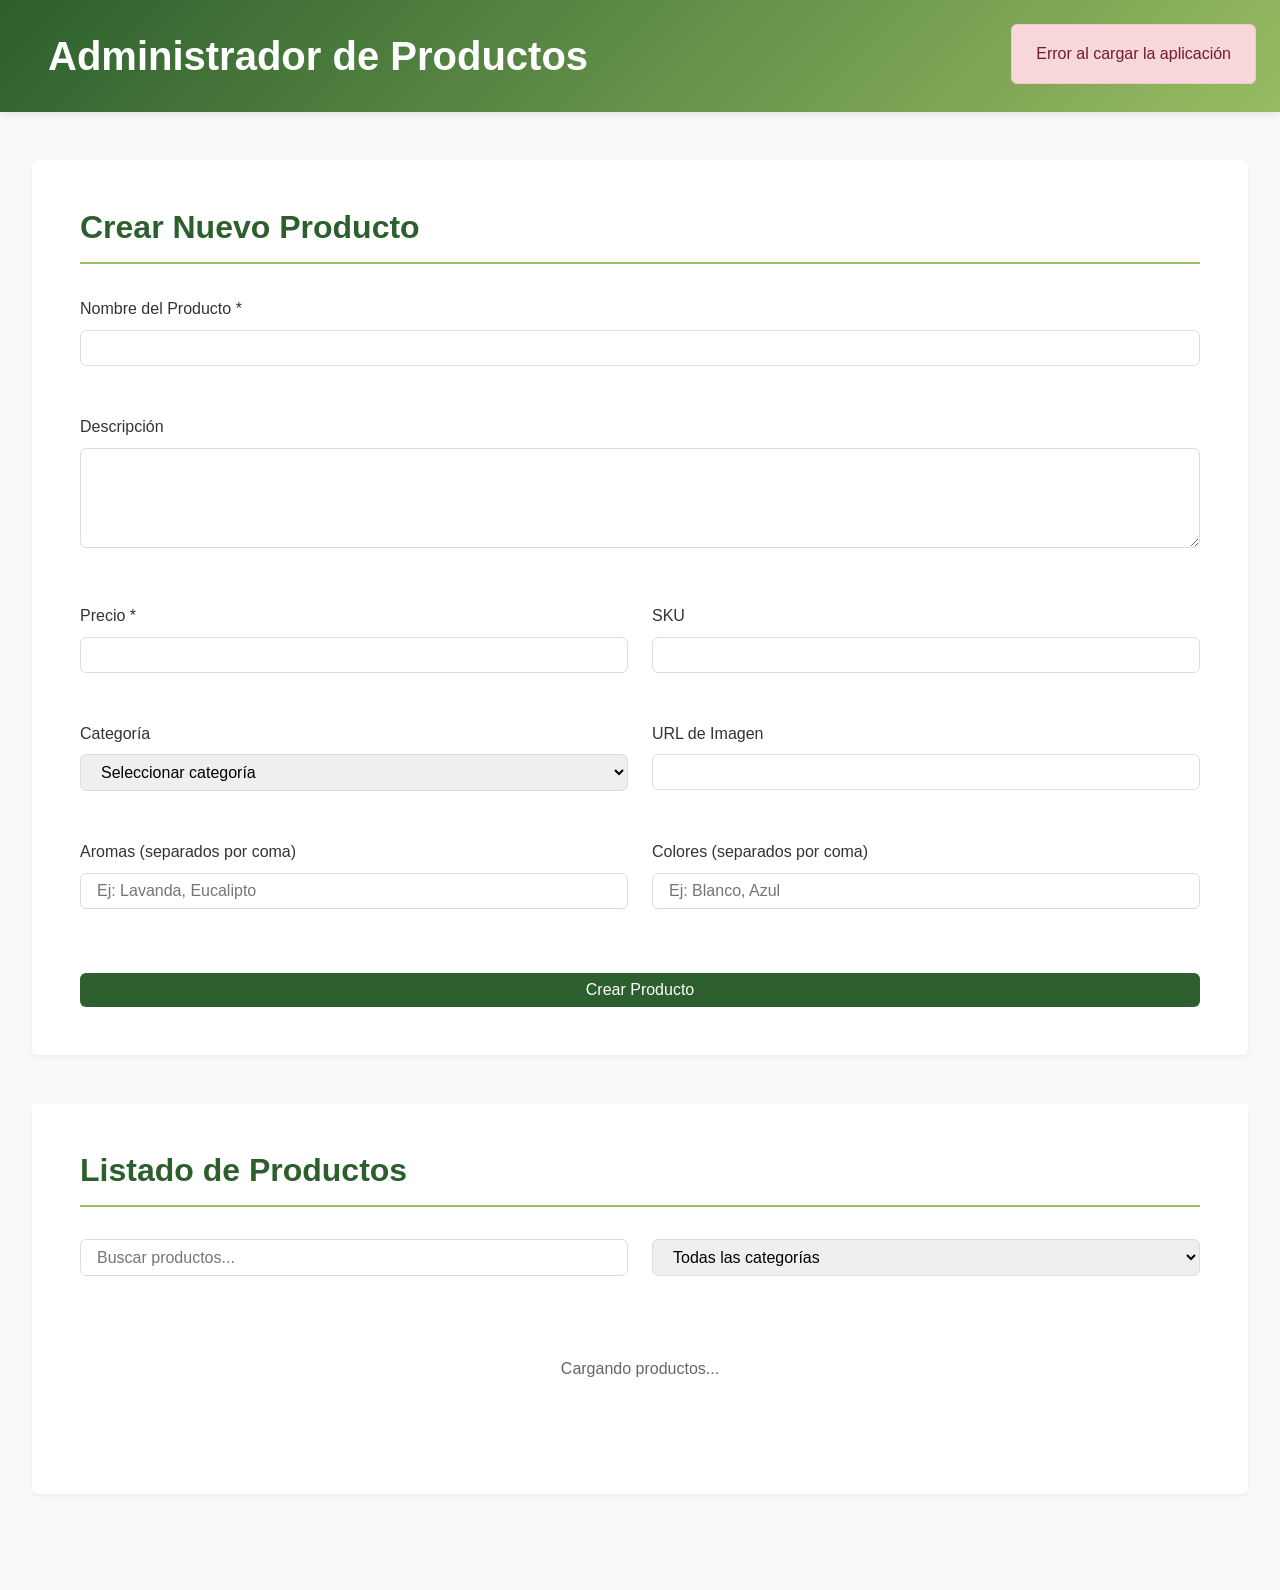
==== admin/index.html @ fb4ae6ca "Inicial" ====
<!DOCTYPE html>
<html lang="es">
<head>
    <meta charset="UTF-8">
    <meta name="viewport" content="width=device-width, initial-scale=1.0">
    <title>Administrador de Productos - Enebro</title>
    <link rel="stylesheet" href="../css/styles.css">
    <link rel="stylesheet" href="../css/admin.css">
</head>
<body>
    <div class="admin-container">
        <header class="admin-header">
            <h1>Administrador de Productos</h1>
            <nav class="admin-nav">
                <a href="../index.html" class="btn btn-secondary">Volver a Tienda</a>
            </nav>
        </header>

        <main class="admin-main">
            <!-- Sección de Crear Producto -->
            <section class="admin-section">
                <h2>Crear Nuevo Producto</h2>
                <form id="formCrearProducto" class="form-crear-producto">
                    <div class="form-group">
                        <label for="nombre">Nombre del Producto *</label>
                        <input type="text" id="nombre" name="nombre" required>
                    </div>

                    <div class="form-group">
                        <label for="descripcion">Descripción</label>
                        <textarea id="descripcion" name="descripcion" rows="4"></textarea>
                    </div>

                    <div class="form-row">
                        <div class="form-group">
                            <label for="precio">Precio *</label>
                            <input type="number" id="precio" name="precio" step="0.01" required>
                        </div>

                        <div class="form-group">
                            <label for="sku">SKU</label>
                            <input type="text" id="sku" name="sku">
                        </div>
                    </div>

                    <div class="form-row">
                        <div class="form-group">
                            <label for="categoria">Categoría</label>
                            <select id="categoria" name="categoria">
                                <option value="">Seleccionar categoría</option>
                            </select>
                        </div>

                        <div class="form-group">
                            <label for="imagen">URL de Imagen</label>
                            <input type="url" id="imagen" name="imagen">
                        </div>
                    </div>

                    <div class="form-row">
                        <div class="form-group">
                            <label for="aromas">Aromas (separados por coma)</label>
                            <input type="text" id="aromas" name="aromas" placeholder="Ej: Lavanda, Eucalipto">
                        </div>

                        <div class="form-group">
                            <label for="colores">Colores (separados por coma)</label>
                            <input type="text" id="colores" name="colores" placeholder="Ej: Blanco, Azul">
                        </div>
                    </div>

                    <button type="submit" class="btn btn-primary">Crear Producto</button>
                </form>
            </section>

            <!-- Sección de Listado de Productos -->
            <section class="admin-section">
                <h2>Listado de Productos</h2>
                
                <div class="filtros">
                    <input type="text" id="buscar" placeholder="Buscar productos..." class="input-buscar">
                    <select id="filtroCategoria" class="select-filtro">
                        <option value="">Todas las categorías</option>
                    </select>
                </div>

                <div id="listaProductos" class="tabla-productos">
                    <p class="cargando">Cargando productos...</p>
                </div>
            </section>
        </main>
    </div>

    <script src="../js/modules/api.js"></script>
    <script src="../js/modules/productManager.js"></script>
    <script src="../js/admin/admin.js"></script>
</body>
</html>
---- css/styles.css ----
/* ===========================
   Estilos Generales
   =========================== */

* {
    margin: 0;
    padding: 0;
    box-sizing: border-box;
}

:root {
    --color-primary: #2c5f2d;
    --color-secondary: #97bc62;
    --color-accent: #d4a574;
    --color-light: #f5f5f5;
    --color-dark: #333;
    --color-border: #ddd;
    --color-error: #dc3545;
    --color-success: #28a745;
    --color-warning: #ffc107;
    --color-info: #17a2b8;
    
    --spacing-xs: 0.25rem;
    --spacing-sm: 0.5rem;
    --spacing-md: 1rem;
    --spacing-lg: 1.5rem;
    --spacing-xl: 2rem;
    --spacing-2xl: 3rem;
    
    --border-radius: 0.375rem;
    --transition: all 0.3s ease;
}

html {
    font-size: 16px;
}

body {
    font-family: 'Segoe UI', Tahoma, Geneva, Verdana, sans-serif;
    color: var(--color-dark);
    background-color: #fff;
    line-height: 1.6;
}

/* ===========================
   Tipografía
   =========================== */

h1, h2, h3, h4, h5, h6 {
    font-weight: 600;
    line-height: 1.2;
    margin-bottom: var(--spacing-md);
    color: var(--color-dark);
}

h1 {
    font-size: 2.5rem;
}

h2 {
    font-size: 2rem;
}

h3 {
    font-size: 1.5rem;
}

h4 {
    font-size: 1.25rem;
}

p {
    margin-bottom: var(--spacing-md);
}

a {
    color: var(--color-primary);
    text-decoration: none;
    transition: var(--transition);
}

a:hover {
    color: var(--color-secondary);
}

/* ===========================
   Botones
   =========================== */

.btn {
    display: inline-block;
    padding: var(--spacing-sm) var(--spacing-md);
    border: none;
    border-radius: var(--border-radius);
    font-size: 1rem;
    font-weight: 500;
    cursor: pointer;
    transition: var(--transition);
    text-align: center;
    text-decoration: none;
    white-space: nowrap;
}

.btn:hover {
    transform: translateY(-2px);
    box-shadow: 0 4px 8px rgba(0, 0, 0, 0.15);
}

.btn-primary {
    background-color: var(--color-primary);
    color: white;
}

.btn-primary:hover {
    background-color: #1e4620;
}

.btn-secondary {
    background-color: var(--color-secondary);
    color: white;
}

.btn-secondary:hover {
    background-color: #7aa84f;
}

.btn-danger {
    background-color: var(--color-error);
    color: white;
}

.btn-danger:hover {
    background-color: #c82333;
}

.btn-small {
    padding: var(--spacing-xs) var(--spacing-sm);
    font-size: 0.875rem;
}

.btn-edit {
    background-color: var(--color-info);
    color: white;
}

.btn-edit:hover {
    background-color: #138496;
}

.btn-delete {
    background-color: var(--color-error);
    color: white;
}

.btn-delete:hover {
    background-color: #c82333;
}

/* ===========================
   Formularios
   =========================== */

.form-group {
    margin-bottom: var(--spacing-lg);
}

.form-row {
    display: grid;
    grid-template-columns: 1fr 1fr;
    gap: var(--spacing-lg);
}

label {
    display: block;
    margin-bottom: var(--spacing-sm);
    font-weight: 500;
    color: var(--color-dark);
}

input[type="text"],
input[type="email"],
input[type="password"],
input[type="number"],
input[type="url"],
textarea,
select {
    width: 100%;
    padding: var(--spacing-sm) var(--spacing-md);
    border: 1px solid var(--color-border);
    border-radius: var(--border-radius);
    font-size: 1rem;
    font-family: inherit;
    transition: var(--transition);
}

input[type="text"]:focus,
input[type="email"]:focus,
input[type="password"]:focus,
input[type="number"]:focus,
input[type="url"]:focus,
textarea:focus,
select:focus {
    outline: none;
    border-color: var(--color-primary);
    box-shadow: 0 0 0 3px rgba(44, 95, 45, 0.1);
}

textarea {
    resize: vertical;
    min-height: 100px;
}

/* ===========================
   Alertas
   =========================== */

.alerta {
    padding: var(--spacing-md) var(--spacing-lg);
    margin-bottom: var(--spacing-md);
    border-radius: var(--border-radius);
    font-weight: 500;
    position: fixed;
    top: var(--spacing-lg);
    right: var(--spacing-lg);
    z-index: 1000;
    max-width: 400px;
    animation: slideIn 0.3s ease;
}

@keyframes slideIn {
    from {
        transform: translateX(400px);
        opacity: 0;
    }
    to {
        transform: translateX(0);
        opacity: 1;
    }
}

.alerta-error {
    background-color: #f8d7da;
    color: #721c24;
    border: 1px solid #f5c6cb;
}

.alerta-exito {
    background-color: #d4edda;
    color: #155724;
    border: 1px solid #c3e6cb;
}

.alerta-warning {
    background-color: #fff3cd;
    color: #856404;
    border: 1px solid #ffeeba;
}

.alerta-info {
    background-color: #d1ecf1;
    color: #0c5460;
    border: 1px solid #bee5eb;
}

/* ===========================
   Header de Tienda
   =========================== */

.tienda-header {
    background: linear-gradient(135deg, var(--color-primary) 0%, var(--color-secondary) 100%);
    color: white;
    padding: var(--spacing-xl) var(--spacing-2xl);
    box-shadow: 0 2px 8px rgba(0, 0, 0, 0.1);
    display: flex;
    justify-content: space-between;
    align-items: center;
}

.tienda-header h1 {
    margin: 0;
    color: white;
    font-size: 2rem;
}

.tienda-nav {
    display: flex;
    gap: var(--spacing-lg);
}

.tienda-main {
    max-width: 1400px;
    margin: 0 auto;
    padding: var(--spacing-xl);
}

.tienda-main h2 {
    color: var(--color-primary);
    margin-bottom: var(--spacing-xl);
}

/* ===========================
   Productos (Tienda)
   =========================== */

#productos {
    display: grid;
    grid-template-columns: repeat(auto-fill, minmax(250px, 1fr));
    gap: var(--spacing-lg);
}

.producto {
    background: white;
    border: 1px solid var(--color-border);
    border-radius: var(--border-radius);
    padding: var(--spacing-lg);
    transition: var(--transition);
    box-shadow: 0 2px 4px rgba(0, 0, 0, 0.1);
    display: flex;
    flex-direction: column;
}

.producto:hover {
    box-shadow: 0 8px 16px rgba(0, 0, 0, 0.15);
    transform: translateY(-4px);
}

.producto-imagen {
    width: 100%;
    height: 200px;
    object-fit: cover;
    border-radius: var(--border-radius);
    margin-bottom: var(--spacing-md);
}

.producto h2 {
    font-size: 1.25rem;
    margin-bottom: var(--spacing-md);
    color: var(--color-primary);
}

.producto-descripcion {
    margin-bottom: var(--spacing-md);
    color: #666;
    flex-grow: 1;
}

.producto-info {
    display: flex;
    justify-content: space-between;
    align-items: center;
    margin-bottom: var(--spacing-md);
    padding-bottom: var(--spacing-md);
    border-bottom: 1px solid var(--color-border);
}

.producto-precio {
    font-weight: 600;
    font-size: 1.5rem;
    color: var(--color-secondary);
}

.producto-sku {
    font-size: 0.85rem;
    color: #999;
    font-family: 'Courier New', monospace;
}

.producto-aromas,
.producto-colores {
    font-size: 0.9rem;
    color: #666;
    margin-bottom: var(--spacing-sm);
}

.producto-aromas strong,
.producto-colores strong {
    color: var(--color-primary);
}

.sin-productos {
    text-align: center;
    padding: var(--spacing-2xl);
    color: #999;
    font-size: 1.1rem;
    grid-column: 1 / -1;
}

/* ===========================
   Responsive
   =========================== */

@media (max-width: 768px) {
    h1 {
        font-size: 2rem;
    }

    h2 {
        font-size: 1.5rem;
    }

    .form-row {
        grid-template-columns: 1fr;
    }

    #productos {
        grid-template-columns: repeat(auto-fill, minmax(200px, 1fr));
        padding: var(--spacing-lg);
    }

    .alerta {
        left: var(--spacing-lg);
        right: var(--spacing-lg);
        max-width: none;
    }
}

@media (max-width: 480px) {
    h1 {
        font-size: 1.5rem;
    }

    h2 {
        font-size: 1.25rem;
    }

    #productos {
        grid-template-columns: 1fr;
    }
}
---- css/admin.css ----
/* ===========================
   Estilos del Administrador
   =========================== */

.admin-container {
    min-height: 100vh;
    background-color: #f9f9f9;
}

.admin-header {
    background: linear-gradient(135deg, var(--color-primary) 0%, var(--color-secondary) 100%);
    color: white;
    padding: var(--spacing-xl) var(--spacing-2xl);
    box-shadow: 0 2px 8px rgba(0, 0, 0, 0.1);
    display: flex;
    justify-content: space-between;
    align-items: center;
}

.admin-header h1 {
    margin: 0;
    color: white;
}

.admin-nav {
    display: flex;
    gap: var(--spacing-lg);
}

.admin-nav .btn {
    background-color: rgba(255, 255, 255, 0.2);
    color: white;
    border: 1px solid rgba(255, 255, 255, 0.3);
}

.admin-nav .btn:hover {
    background-color: rgba(255, 255, 255, 0.3);
}

.admin-main {
    max-width: 1400px;
    margin: 0 auto;
    padding: var(--spacing-2xl) var(--spacing-xl);
}

.admin-section {
    background: white;
    border-radius: var(--border-radius);
    padding: var(--spacing-2xl);
    margin-bottom: var(--spacing-2xl);
    box-shadow: 0 2px 4px rgba(0, 0, 0, 0.05);
}

.admin-section h2 {
    color: var(--color-primary);
    border-bottom: 2px solid var(--color-secondary);
    padding-bottom: var(--spacing-md);
    margin-bottom: var(--spacing-xl);
}

/* ===========================
   Formulario de Crear Producto
   =========================== */

.form-crear-producto {
    display: grid;
    gap: var(--spacing-lg);
}

.form-crear-producto .form-row {
    display: grid;
    grid-template-columns: 1fr 1fr;
    gap: var(--spacing-lg);
}

.form-crear-producto button[type="submit"] {
    align-self: flex-start;
    margin-top: var(--spacing-md);
}

/* ===========================
   Filtros
   =========================== */

.filtros {
    display: grid;
    grid-template-columns: 1fr 1fr;
    gap: var(--spacing-lg);
    margin-bottom: var(--spacing-xl);
}

.input-buscar,
.select-filtro {
    width: 100%;
    padding: var(--spacing-sm) var(--spacing-md);
    border: 1px solid var(--color-border);
    border-radius: var(--border-radius);
    font-size: 1rem;
}

.input-buscar:focus,
.select-filtro:focus {
    outline: none;
    border-color: var(--color-primary);
    box-shadow: 0 0 0 3px rgba(44, 95, 45, 0.1);
}

/* ===========================
   Tabla de Productos
   =========================== */

.tabla-productos {
    overflow-x: auto;
}

.tabla-productos-table {
    width: 100%;
    border-collapse: collapse;
    background: white;
}

.tabla-productos-table thead {
    background-color: var(--color-light);
    border-bottom: 2px solid var(--color-border);
}

.tabla-productos-table th {
    padding: var(--spacing-md);
    text-align: left;
    font-weight: 600;
    color: var(--color-dark);
}

.tabla-productos-table td {
    padding: var(--spacing-md);
    border-bottom: 1px solid var(--color-border);
}

.tabla-productos-table tbody tr {
    transition: var(--transition);
}

.tabla-productos-table tbody tr:hover {
    background-color: #f9f9f9;
}

.producto-fila {
    transition: var(--transition);
}

.producto-fila:hover {
    background-color: rgba(44, 95, 45, 0.02);
}

.producto-nombre {
    font-weight: 600;
    color: var(--color-primary);
}

.producto-descripcion {
    color: #666;
    font-size: 0.9rem;
}

.producto-categoria {
    background-color: var(--color-light);
    padding: var(--spacing-xs) var(--spacing-sm);
    border-radius: var(--border-radius);
    font-size: 0.9rem;
    display: inline-block;
}

.producto-precio {
    font-weight: 600;
    color: var(--color-secondary);
    font-size: 1.1rem;
}

.producto-sku {
    color: #999;
    font-family: 'Courier New', monospace;
    font-size: 0.9rem;
}

.producto-acciones {
    display: flex;
    gap: var(--spacing-sm);
}

.sin-productos {
    text-align: center;
    padding: var(--spacing-2xl);
    color: #999;
    font-size: 1.1rem;
}

.cargando {
    text-align: center;
    padding: var(--spacing-2xl);
    color: #666;
}

/* ===========================
   Responsive
   =========================== */

@media (max-width: 1024px) {
    .admin-header {
        flex-direction: column;
        gap: var(--spacing-lg);
        text-align: center;
    }

    .admin-nav {
        justify-content: center;
    }

    .filtros {
        grid-template-columns: 1fr;
    }

    .form-crear-producto .form-row {
        grid-template-columns: 1fr;
    }

    .tabla-productos-table {
        font-size: 0.9rem;
    }

    .tabla-productos-table th,
    .tabla-productos-table td {
        padding: var(--spacing-sm);
    }

    .producto-acciones {
        flex-direction: column;
    }

    .btn-small {
        width: 100%;
    }
}

@media (max-width: 768px) {
    .admin-main {
        padding: var(--spacing-lg) var(--spacing-md);
    }

    .admin-section {
        padding: var(--spacing-lg);
        margin-bottom: var(--spacing-lg);
    }

    .admin-section h2 {
        font-size: 1.5rem;
    }

    .filtros {
        grid-template-columns: 1fr;
    }

    .form-crear-producto .form-row {
        grid-template-columns: 1fr;
    }

    .tabla-productos {
        overflow-x: auto;
        -webkit-overflow-scrolling: touch;
    }

    .tabla-productos-table {
        min-width: 600px;
    }

    .tabla-productos-table th,
    .tabla-productos-table td {
        padding: var(--spacing-sm) var(--spacing-xs);
        font-size: 0.85rem;
    }

    .producto-descripcion {
        display: none;
    }

    .producto-acciones {
        flex-direction: column;
        gap: var(--spacing-xs);
    }

    .btn-small {
        width: 100%;
        padding: var(--spacing-xs) var(--spacing-xs);
        font-size: 0.75rem;
    }
}

@media (max-width: 480px) {
    .admin-header {
        padding: var(--spacing-lg);
    }

    .admin-header h1 {
        font-size: 1.5rem;
    }

    .admin-main {
        padding: var(--spacing-md);
    }

    .admin-section {
        padding: var(--spacing-md);
    }

    .filtros {
        grid-template-columns: 1fr;
        gap: var(--spacing-md);
    }

    .form-crear-producto .form-row {
        grid-template-columns: 1fr;
    }

    .tabla-productos-table {
        min-width: 500px;
    }

    .tabla-productos-table th,
    .tabla-productos-table td {
        padding: var(--spacing-xs);
        font-size: 0.75rem;
    }

    .producto-nombre {
        font-size: 0.9rem;
    }

    .producto-precio {
        font-size: 0.95rem;
    }

    .btn-small {
        padding: var(--spacing-xs) var(--spacing-xs);
        font-size: 0.7rem;
    }
}

/* ===========================
   Animaciones
   =========================== */

@keyframes fadeIn {
    from {
        opacity: 0;
        transform: translateY(10px);
    }
    to {
        opacity: 1;
        transform: translateY(0);
    }
}

.admin-section {
    animation: fadeIn 0.3s ease;
}

.tabla-productos-table tbody tr {
    animation: fadeIn 0.3s ease;
}
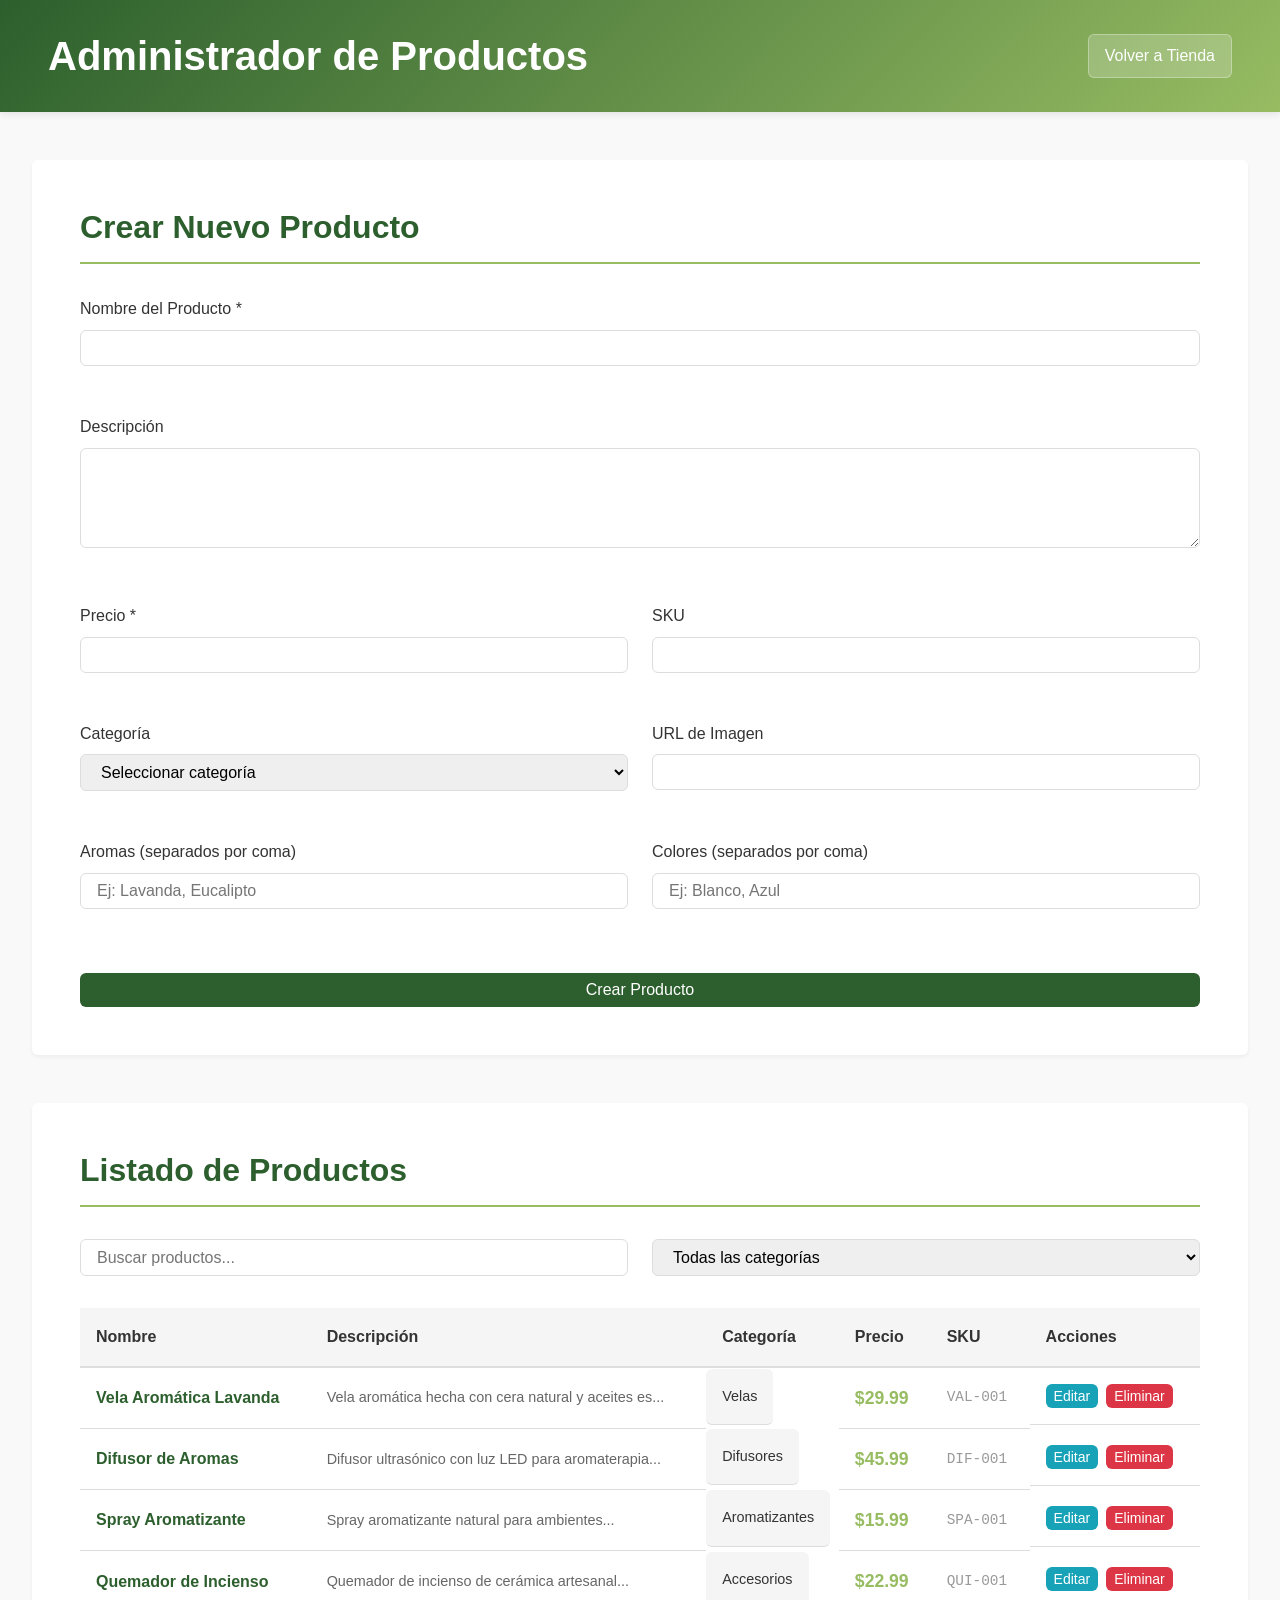
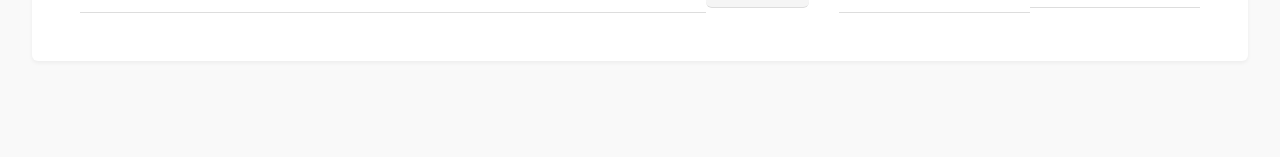
==== commit 79d5705b: "a" ====
--- a/admin/index.html
+++ b/admin/index.html
@@ -91,6 +91,7 @@
         </main>
     </div>
 
+    <script src="../js/modules/mockApi.js"></script>
     <script src="../js/modules/api.js"></script>
     <script src="../js/modules/productManager.js"></script>
     <script src="../js/admin/admin.js"></script>
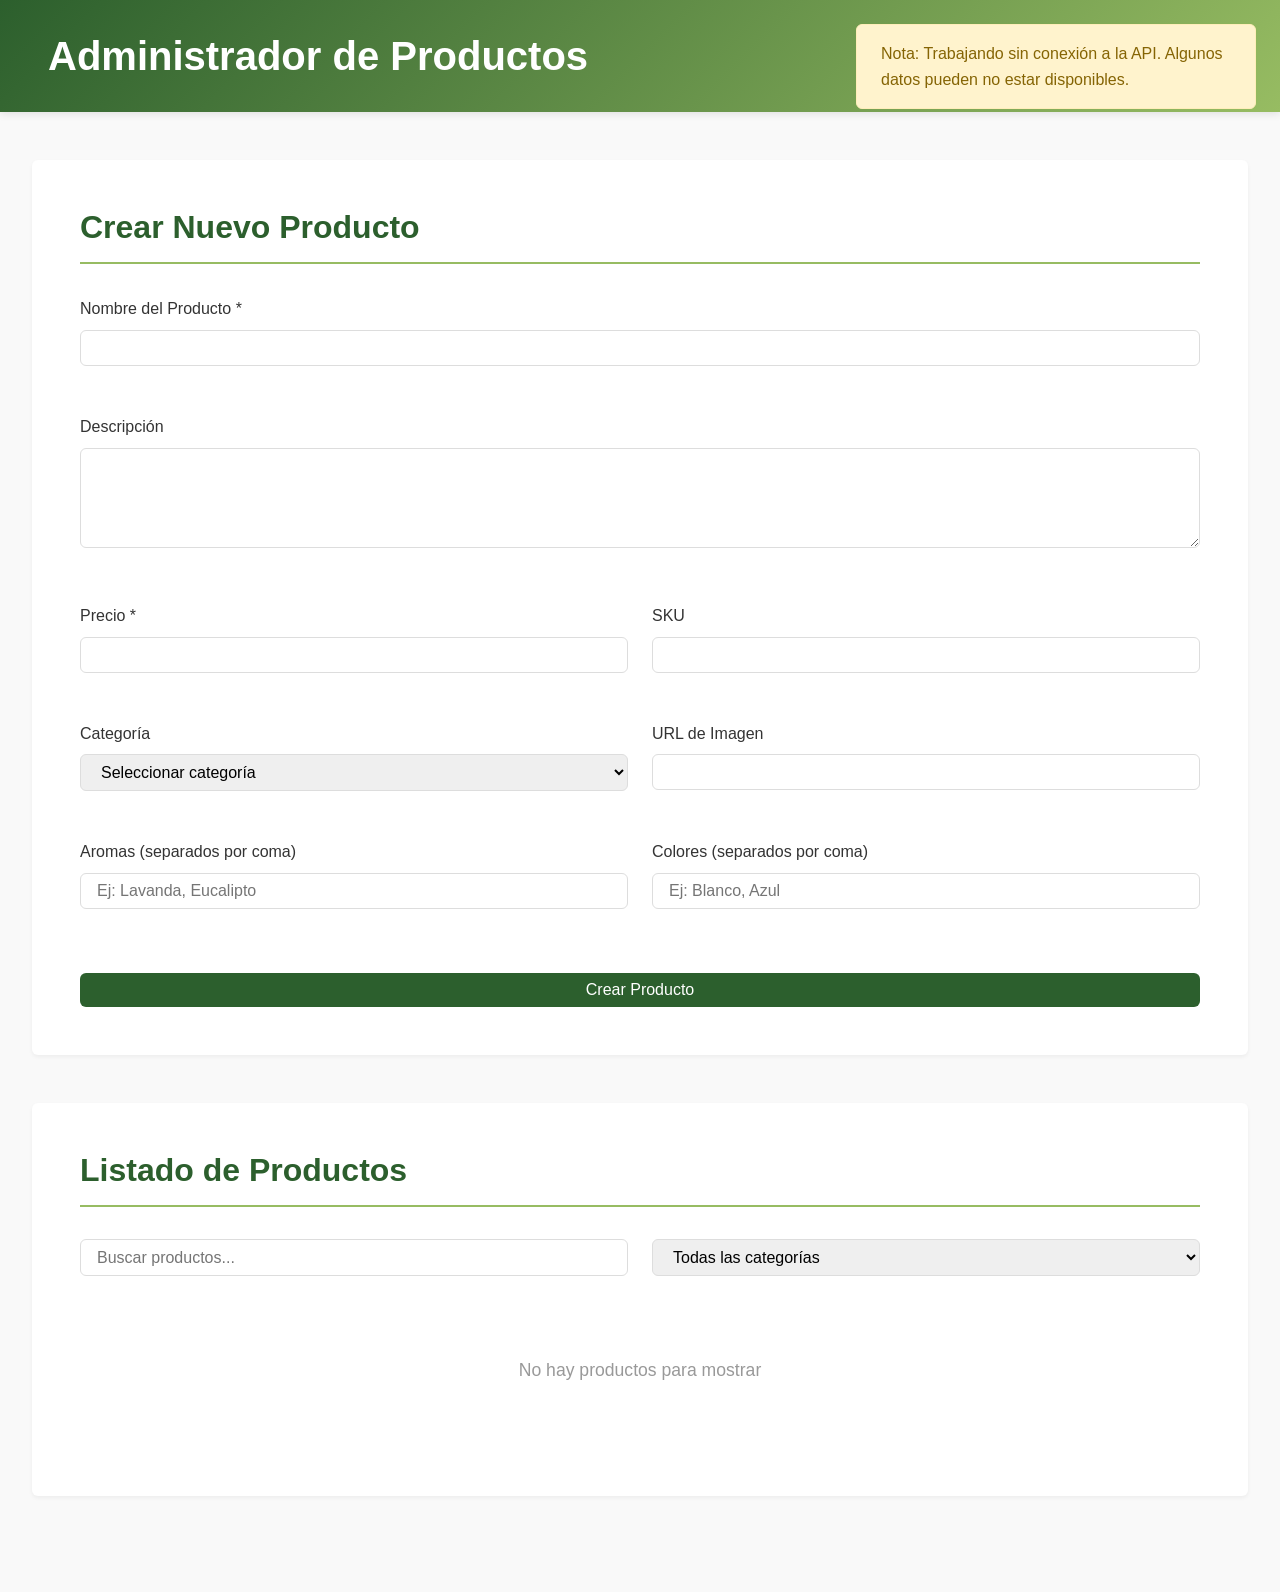
==== commit a0ca8ece: "a" ====
--- a/admin/index.html
+++ b/admin/index.html
@@ -91,7 +91,6 @@
         </main>
     </div>
 
-    <script src="../js/modules/mockApi.js"></script>
     <script src="../js/modules/api.js"></script>
     <script src="../js/modules/productManager.js"></script>
     <script src="../js/admin/admin.js"></script>
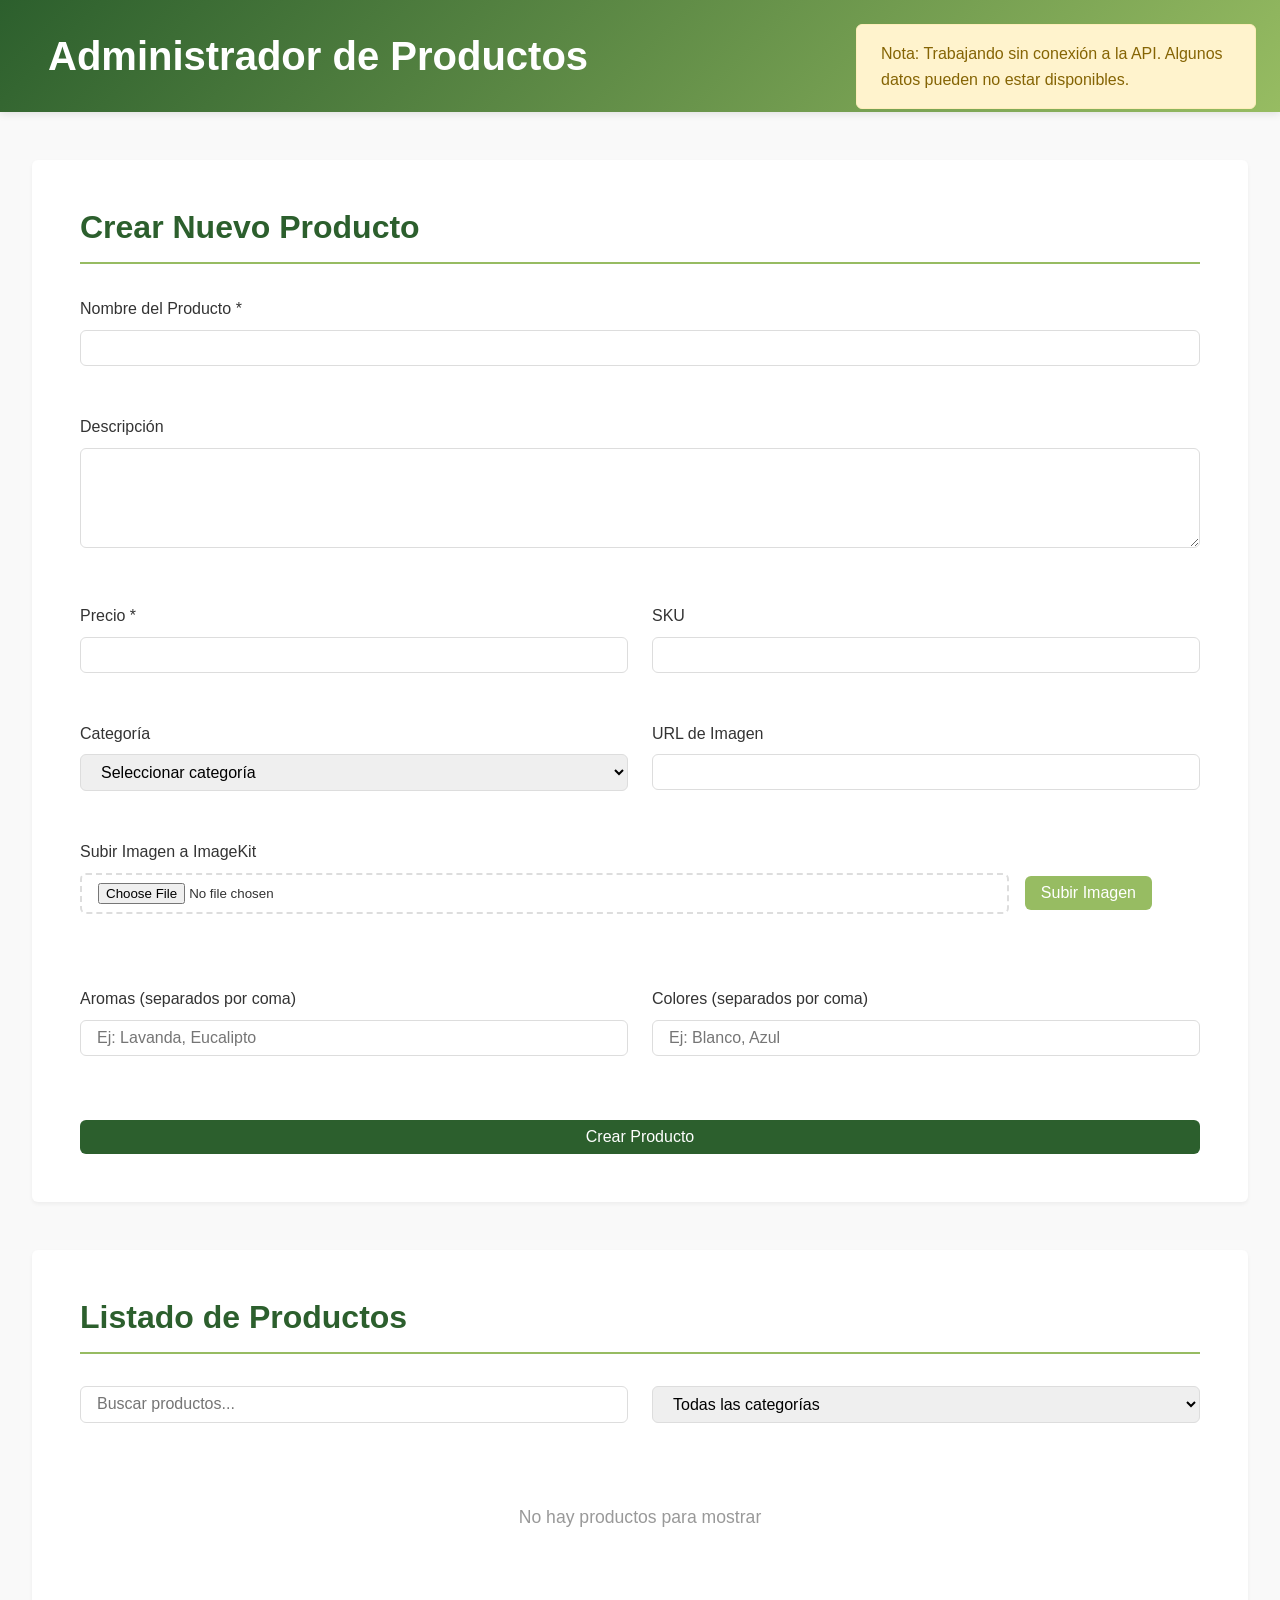
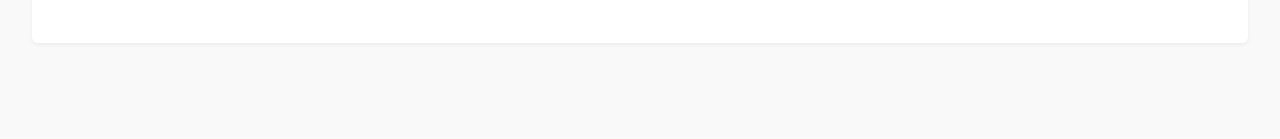
==== commit 4dfc7e3f: "a" ====
--- a/admin/index.html
+++ b/admin/index.html
@@ -57,6 +57,16 @@
                         </div>
                     </div>
 
+                    <div class="form-group">
+                        <label for="imagenArchivo">Subir Imagen a ImageKit</label>
+                        <div class="upload-container">
+                            <input type="file" id="imagenArchivo" name="imagenArchivo" accept="image/*" class="input-archivo">
+                            <button type="button" id="btnSubirImagen" class="btn btn-secondary">Subir Imagen</button>
+                            <span id="estadoUpload" class="estado-upload"></span>
+                        </div>
+                        <div id="previewImagen" class="preview-imagen"></div>
+                    </div>
+
                     <div class="form-row">
                         <div class="form-group">
                             <label for="aromas">Aromas (separados por coma)</label>
@@ -93,6 +103,7 @@
 
     <script src="../js/modules/api.js"></script>
     <script src="../js/modules/productManager.js"></script>
+    <script src="../js/modules/imageKit.js"></script>
     <script src="../js/admin/admin.js"></script>
 </body>
 </html>
--- a/css/admin.css
+++ b/css/admin.css
@@ -201,8 +201,102 @@
 }
 
 /* ===========================
-   Responsive
-   =========================== */
+    Upload de Imágenes
+    =========================== */
+
+.upload-container {
+    display: flex;
+    gap: var(--spacing-md);
+    align-items: center;
+    margin-bottom: var(--spacing-md);
+}
+
+.input-archivo {
+    flex: 1;
+    padding: var(--spacing-sm) var(--spacing-md);
+    border: 2px dashed var(--color-border);
+    border-radius: var(--border-radius);
+    cursor: pointer;
+    transition: var(--transition);
+}
+
+.input-archivo:hover {
+    border-color: var(--color-primary);
+    background-color: rgba(44, 95, 45, 0.02);
+}
+
+.input-archivo:focus {
+    outline: none;
+    border-color: var(--color-primary);
+    box-shadow: 0 0 0 3px rgba(44, 95, 45, 0.1);
+}
+
+#btnSubirImagen {
+    white-space: nowrap;
+}
+
+#btnSubirImagen:disabled {
+    opacity: 0.6;
+    cursor: not-allowed;
+}
+
+.estado-upload {
+    display: inline-block;
+    padding: var(--spacing-sm) var(--spacing-md);
+    border-radius: var(--border-radius);
+    font-size: 0.9rem;
+    font-weight: 500;
+    min-height: 20px;
+    line-height: 20px;
+}
+
+.estado-upload.cargando {
+    color: #ff9800;
+    background-color: rgba(255, 152, 0, 0.1);
+}
+
+.estado-upload.exito {
+    color: #4caf50;
+    background-color: rgba(76, 175, 80, 0.1);
+}
+
+.estado-upload.error {
+    color: #f44336;
+    background-color: rgba(244, 67, 54, 0.1);
+}
+
+.preview-imagen {
+    margin-top: var(--spacing-lg);
+}
+
+.preview-contenedor {
+    display: flex;
+    flex-direction: column;
+    align-items: center;
+    gap: var(--spacing-md);
+    padding: var(--spacing-lg);
+    background-color: var(--color-light);
+    border-radius: var(--border-radius);
+    border: 1px solid var(--color-border);
+}
+
+.preview-img {
+    max-width: 250px;
+    max-height: 250px;
+    border-radius: var(--border-radius);
+    box-shadow: 0 2px 8px rgba(0, 0, 0, 0.1);
+    object-fit: cover;
+}
+
+.preview-texto {
+    color: #666;
+    font-size: 0.9rem;
+    margin: 0;
+}
+
+/* ===========================
+    Responsive
+    =========================== */
 
 @media (max-width: 1024px) {
     .admin-header {
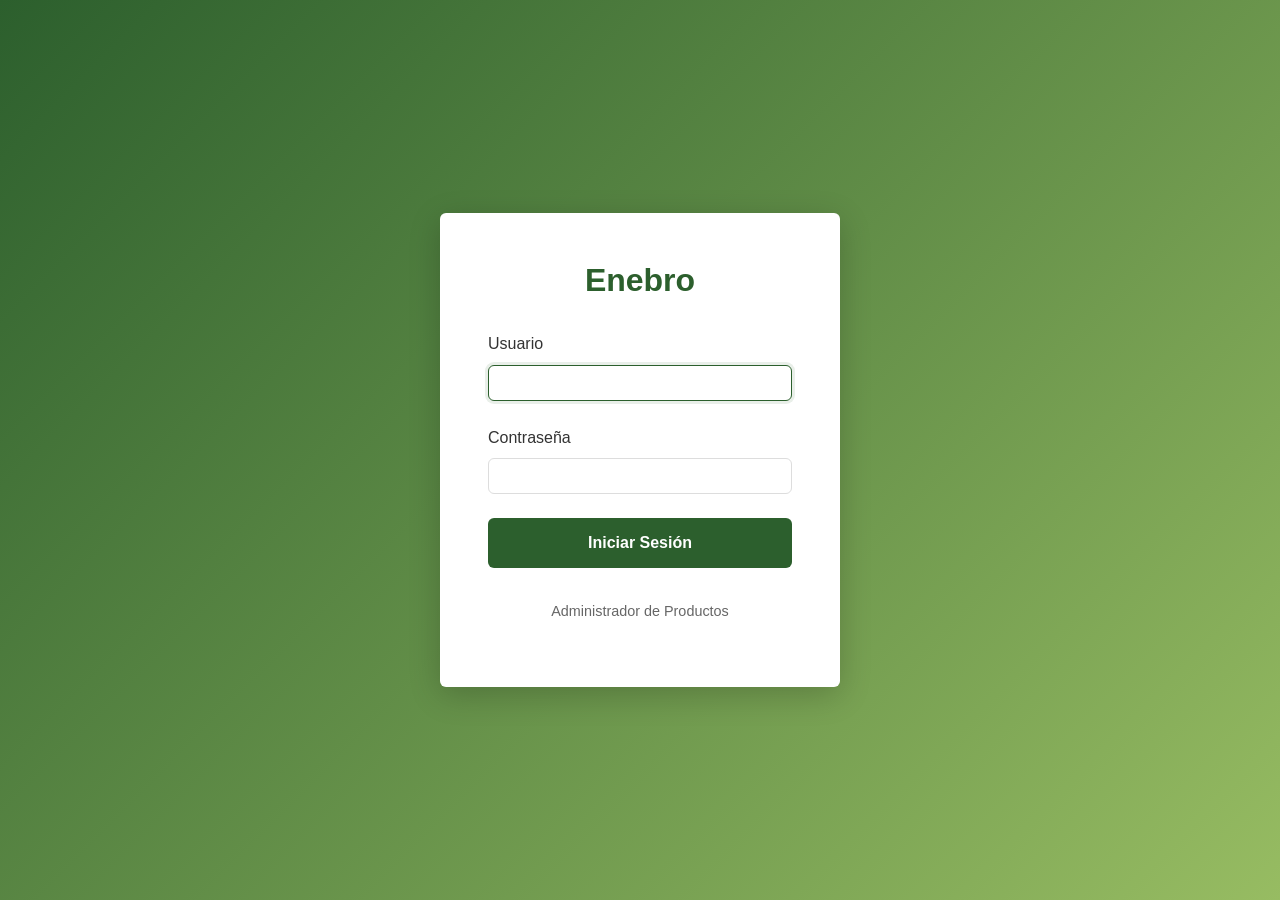
==== commit 4d59ec91: "a" ====
--- a/admin/index.html
+++ b/admin/index.html
@@ -53,7 +53,8 @@
 
                         <div class="form-group">
                             <label for="imagen">URL de Imagen</label>
-                            <input type="url" id="imagen" name="imagen">
+                            <input type="url" id="imagen" name="imagen" placeholder="https://ik.imagekit.io/4uoe6xnkb/...">
+                            <small id="imagenValidacion" class="validacion-imagen"></small>
                         </div>
                     </div>
 
@@ -101,6 +102,7 @@
         </main>
     </div>
 
+    <script src="../js/modules/auth.js"></script>
     <script src="../js/modules/api.js"></script>
     <script src="../js/modules/productManager.js"></script>
     <script src="../js/modules/imageKit.js"></script>
--- a/css/admin.css
+++ b/css/admin.css
@@ -295,6 +295,29 @@
 }
 
 /* ===========================
+    Validación de URL de Imagen
+    =========================== */
+
+.validacion-imagen {
+    display: block;
+    margin-top: var(--spacing-xs);
+    font-size: 0.85rem;
+    font-weight: 500;
+}
+
+.validacion-imagen.error {
+    color: #f44336;
+}
+
+.validacion-imagen.exito {
+    color: #4caf50;
+}
+
+.validacion-imagen.warning {
+    color: #ff9800;
+}
+
+/* ===========================
     Responsive
     =========================== */
 
